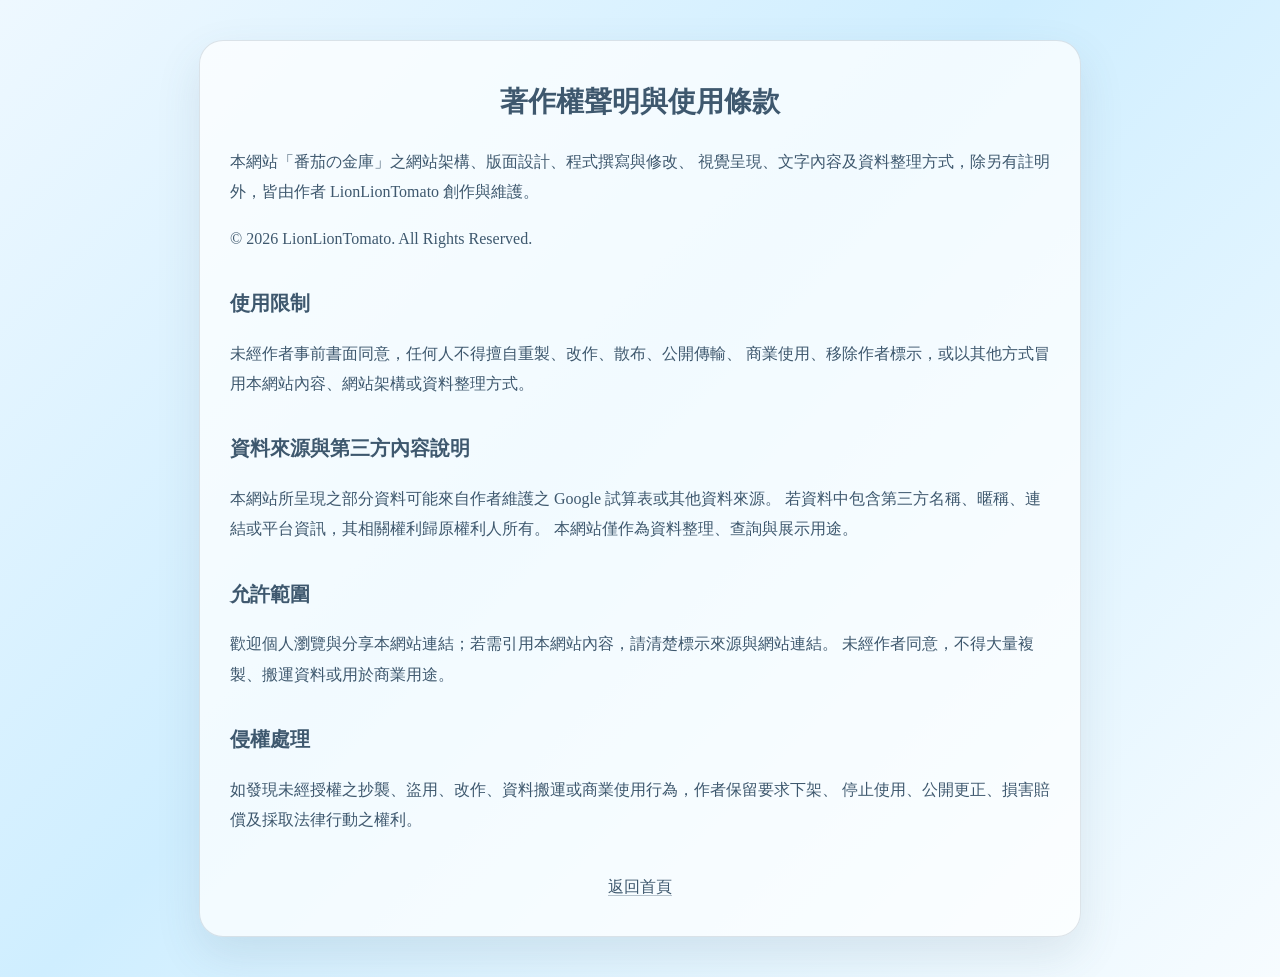
==== copyright.html @ da434c0b "Rename copyright.html， to copyright.html" ====
<!DOCTYPE html>
<html lang="zh-Hant">
<head>
  <meta charset="UTF-8">
  <title>著作權聲明｜番茄の金庫</title>
  <meta name="viewport" content="width=device-width, initial-scale=1.0">

  <style>
    body{
      margin:0;
      min-height:100vh;
      padding:40px 20px;
      box-sizing:border-box;
      font-family:"Noto Serif TC",serif;
      line-height:1.9;
      color:#3e586e;
      background:linear-gradient(135deg,#eef8ff 0%,#cfeeff 45%,#f7fcff 100%);
    }

    .page{
      max-width:820px;
      margin:0 auto;
      background:rgba(255,255,255,.72);
      border:1px solid rgba(62,88,110,.16);
      border-radius:24px;
      padding:34px 30px;
      box-shadow:0 18px 45px rgba(62,88,110,.12);
    }

    h1{
      margin-top:0;
      font-size:28px;
      text-align:center;
    }

    h2{
      margin-top:30px;
      font-size:20px;
    }

    p{
      font-size:16px;
    }

    a{
      color:#3e586e;
      text-decoration:none;
      border-bottom:1px solid rgba(62,88,110,.35);
    }

    .back{
      margin-top:36px;
      text-align:center;
    }
  </style>
</head>

<body>
  <div class="page">
    <h1>著作權聲明與使用條款</h1>

    <p>
      本網站「番茄の金庫」之網站架構、版面設計、程式撰寫與修改、
      視覺呈現、文字內容及資料整理方式，除另有註明外，皆由作者
      LionLionTomato 創作與維護。
    </p>

    <p>
      © 2026 LionLionTomato. All Rights Reserved.
    </p>

    <h2>使用限制</h2>
    <p>
      未經作者事前書面同意，任何人不得擅自重製、改作、散布、公開傳輸、
      商業使用、移除作者標示，或以其他方式冒用本網站內容、網站架構或資料整理方式。
    </p>

    <h2>資料來源與第三方內容說明</h2>
    <p>
      本網站所呈現之部分資料可能來自作者維護之 Google 試算表或其他資料來源。
      若資料中包含第三方名稱、暱稱、連結或平台資訊，其相關權利歸原權利人所有。
      本網站僅作為資料整理、查詢與展示用途。
    </p>

    <h2>允許範圍</h2>
    <p>
      歡迎個人瀏覽與分享本網站連結；若需引用本網站內容，請清楚標示來源與網站連結。
      未經作者同意，不得大量複製、搬運資料或用於商業用途。
    </p>

    <h2>侵權處理</h2>
    <p>
      如發現未經授權之抄襲、盜用、改作、資料搬運或商業使用行為，作者保留要求下架、
      停止使用、公開更正、損害賠償及採取法律行動之權利。
    </p>

    <div class="back">
      <a href="index.html">返回首頁</a>
    </div>
  </div>
</body>
</html>
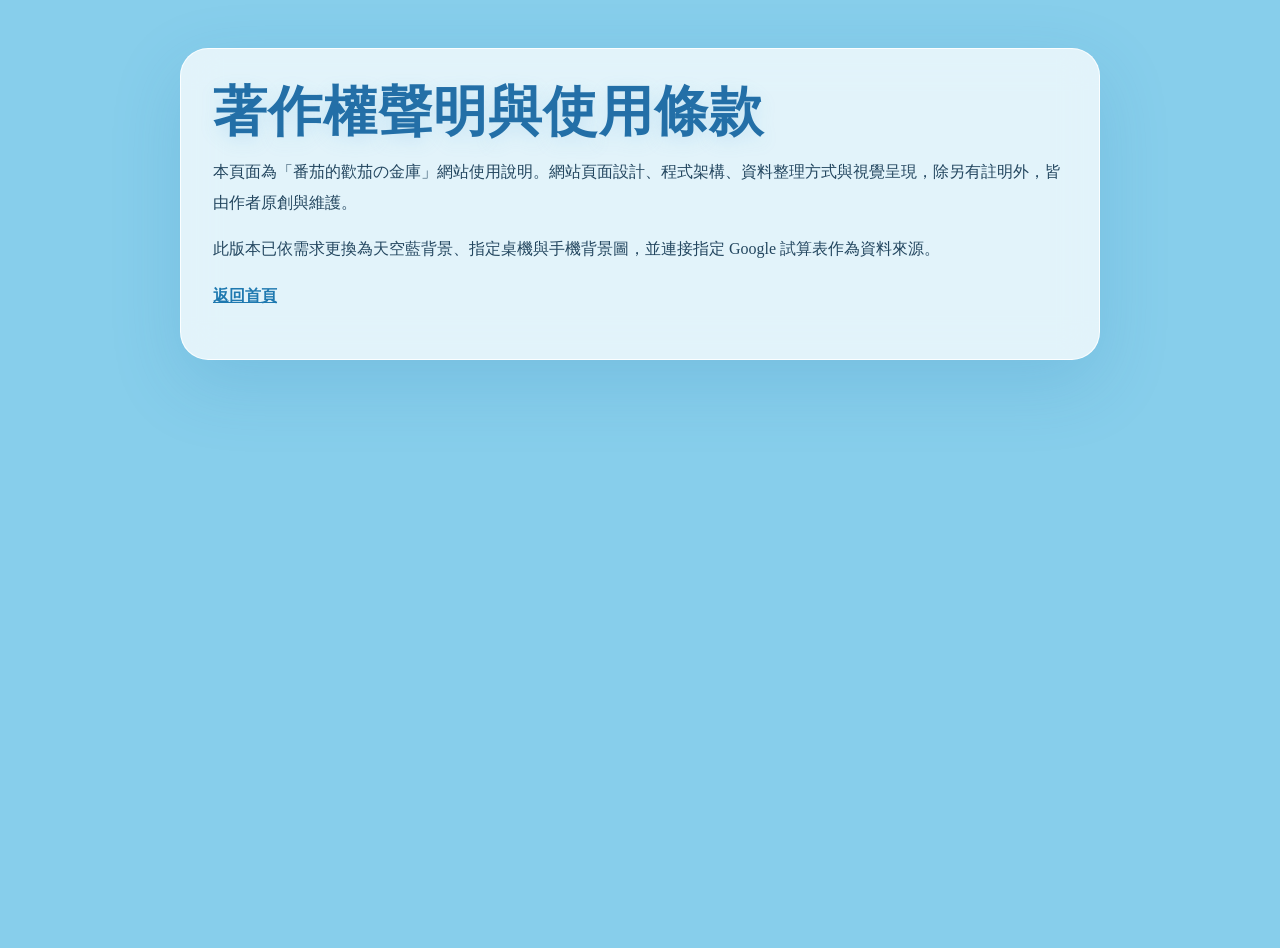
==== commit f5c8258b: "Add files via upload" ====
--- a/copyright.html
+++ b/copyright.html
@@ -1,102 +1,23 @@
-<!DOCTYPE html>
+<!doctype html>
 <html lang="zh-Hant">
 <head>
-  <meta charset="UTF-8">
-  <title>著作權聲明｜番茄の金庫</title>
-  <meta name="viewport" content="width=device-width, initial-scale=1.0">
-
+  <meta charset="utf-8" />
+  <meta name="viewport" content="width=device-width, initial-scale=1" />
+  <title>著作權聲明與使用條款｜番茄的歡茄の金庫</title>
+  <link rel="stylesheet" href="style.css" />
   <style>
-    body{
-      margin:0;
-      min-height:100vh;
-      padding:40px 20px;
-      box-sizing:border-box;
-      font-family:"Noto Serif TC",serif;
-      line-height:1.9;
-      color:#3e586e;
-      background:linear-gradient(135deg,#eef8ff 0%,#cfeeff 45%,#f7fcff 100%);
-    }
-
-    .page{
-      max-width:820px;
-      margin:0 auto;
-      background:rgba(255,255,255,.72);
-      border:1px solid rgba(62,88,110,.16);
-      border-radius:24px;
-      padding:34px 30px;
-      box-shadow:0 18px 45px rgba(62,88,110,.12);
-    }
-
-    h1{
-      margin-top:0;
-      font-size:28px;
-      text-align:center;
-    }
-
-    h2{
-      margin-top:30px;
-      font-size:20px;
-    }
-
-    p{
-      font-size:16px;
-    }
-
-    a{
-      color:#3e586e;
-      text-decoration:none;
-      border-bottom:1px solid rgba(62,88,110,.35);
-    }
-
-    .back{
-      margin-top:36px;
-      text-align:center;
-    }
+    .legal-page { width:min(920px, calc(100% - 32px)); margin:48px auto; padding:32px; }
+    .legal-page h1 { font-size:clamp(30px, 5vw, 54px); }
+    .legal-page p, .legal-page li { line-height:1.9; color:var(--ink); }
+    .legal-page a { color:#1f79b0; font-weight:900; }
   </style>
 </head>
-
 <body>
-  <div class="page">
+  <main class="panel legal-page">
     <h1>著作權聲明與使用條款</h1>
-
-    <p>
-      本網站「番茄の金庫」之網站架構、版面設計、程式撰寫與修改、
-      視覺呈現、文字內容及資料整理方式，除另有註明外，皆由作者
-      LionLionTomato 創作與維護。
-    </p>
-
-    <p>
-      © 2026 LionLionTomato. All Rights Reserved.
-    </p>
-
-    <h2>使用限制</h2>
-    <p>
-      未經作者事前書面同意，任何人不得擅自重製、改作、散布、公開傳輸、
-      商業使用、移除作者標示，或以其他方式冒用本網站內容、網站架構或資料整理方式。
-    </p>
-
-    <h2>資料來源與第三方內容說明</h2>
-    <p>
-      本網站所呈現之部分資料可能來自作者維護之 Google 試算表或其他資料來源。
-      若資料中包含第三方名稱、暱稱、連結或平台資訊，其相關權利歸原權利人所有。
-      本網站僅作為資料整理、查詢與展示用途。
-    </p>
-
-    <h2>允許範圍</h2>
-    <p>
-      歡迎個人瀏覽與分享本網站連結；若需引用本網站內容，請清楚標示來源與網站連結。
-      未經作者同意，不得大量複製、搬運資料或用於商業用途。
-    </p>
-
-    <h2>侵權處理</h2>
-    <p>
-      如發現未經授權之抄襲、盜用、改作、資料搬運或商業使用行為，作者保留要求下架、
-      停止使用、公開更正、損害賠償及採取法律行動之權利。
-    </p>
-
-    <div class="back">
-      <a href="index.html">返回首頁</a>
-    </div>
-  </div>
+    <p>本頁面為「番茄的歡茄の金庫」網站使用說明。網站頁面設計、程式架構、資料整理方式與視覺呈現，除另有註明外，皆由作者原創與維護。</p>
+    <p>此版本已依需求更換為天空藍背景、指定桌機與手機背景圖，並連接指定 Google 試算表作為資料來源。</p>
+    <p><a href="index.html">返回首頁</a></p>
+  </main>
 </body>
 </html>
--- a/style.css
+++ b/style.css
@@ -0,0 +1,363 @@
+:root {
+  --sky-50: #f4fbff;
+  --sky-100: #e8f7ff;
+  --sky-200: #c9ecff;
+  --sky-300: #8ed6f7;
+  --sky-500: #38a9e8;
+  --sky-bg: #87ceeb;
+  --ink: #23465f;
+  --ink-soft: #58718a;
+  --paper: rgba(255, 255, 255, 0.76);
+  --paper-solid: #fbfdff;
+  --line: rgba(85, 151, 189, 0.22);
+  --shadow: 0 24px 70px rgba(41, 122, 178, 0.18);
+  --radius: 28px;
+}
+
+* { box-sizing: border-box; }
+html { scroll-behavior: smooth; }
+
+body {
+  margin: 0;
+  min-height: 100vh;
+  color: var(--ink);
+  font-family: "Noto Serif TC", "DFKai-SB", "KaiTi", serif;
+  overflow-x: hidden;
+  position: relative;
+  background-color: var(--sky-bg);
+  background-image:
+    linear-gradient(rgba(135, 206, 235, 0.16), rgba(135, 206, 235, 0.16)),
+    url("./bg-desktop.jpg");
+  background-size: cover;
+  background-position: center center;
+  background-repeat: no-repeat;
+  background-attachment: fixed;
+}
+
+body::before { display: none; }
+
+.sky-glow {
+  position: fixed;
+  width: 54vw;
+  height: 54vw;
+  left: -18vw;
+  top: -20vw;
+  border-radius: 50%;
+  background: rgba(255, 255, 255, 0.28);
+  filter: blur(4px);
+  pointer-events: none;
+}
+
+.mist {
+  position: fixed;
+  left: -15%;
+  right: -15%;
+  height: 220px;
+  border-radius: 50%;
+  pointer-events: none;
+  filter: blur(10px);
+  opacity: 0.28;
+  animation: drift 18s ease-in-out infinite alternate;
+}
+
+.mist-a {
+  top: 220px;
+  background: radial-gradient(ellipse, rgba(255,255,255,.35), transparent 68%);
+}
+
+.mist-b {
+  bottom: 60px;
+  background: radial-gradient(ellipse, rgba(189,232,255,.32), transparent 70%);
+  animation-duration: 24s;
+}
+
+@keyframes drift {
+  from { transform: translateX(-3%) translateY(0); }
+  to { transform: translateX(5%) translateY(-18px); }
+}
+
+.floating-icons {
+  position: fixed;
+  inset: 0;
+  pointer-events: none;
+  overflow: hidden;
+  z-index: 1;
+}
+
+.floating-icons span {
+  position: absolute;
+  left: var(--x);
+  bottom: -80px;
+  font-size: clamp(22px, 3vw, 42px);
+  opacity: 0.24;
+  animation: floatUp var(--duration) linear infinite;
+  animation-delay: var(--delay);
+}
+
+@keyframes floatUp {
+  0% { transform: translateY(0) rotate(0deg); opacity: 0; }
+  12% { opacity: 0.24; }
+  70% { opacity: 0.22; }
+  100% { transform: translateY(-115vh) rotate(28deg); opacity: 0; }
+}
+
+.page-shell {
+  position: relative;
+  z-index: 2;
+  width: min(1160px, calc(100% - 32px));
+  margin: 0 auto;
+  padding: 46px 0 34px;
+}
+
+.panel {
+  background: var(--paper);
+  backdrop-filter: blur(18px);
+  -webkit-backdrop-filter: blur(18px);
+  border: 1px solid rgba(255,255,255,.86);
+  box-shadow: var(--shadow);
+  border-radius: var(--radius);
+}
+
+.hero {
+  min-height: 390px;
+  padding: clamp(30px, 6vw, 68px);
+  position: relative;
+  overflow: hidden;
+  text-align: center;
+  border-bottom: 1px solid rgba(38, 123, 177, .13);
+}
+
+.hero::before,
+.hero::after {
+  content: "";
+  position: absolute;
+  inset: 24px;
+  border: 1px solid rgba(65, 139, 181, .24);
+  border-radius: 24px;
+  pointer-events: none;
+}
+
+.hero::after {
+  inset: 38px;
+  border-style: dashed;
+  opacity: .5;
+}
+
+.seal {
+  width: 72px;
+  height: 72px;
+  margin: 0 auto 12px;
+  display: grid;
+  place-items: center;
+  border-radius: 20px;
+  background: linear-gradient(135deg, #58b9e9, #b9eaff);
+  color: #fff;
+  font-family: "Ma Shan Zheng", "DFKai-SB", serif;
+  font-size: 26px;
+  box-shadow: 0 14px 32px rgba(61, 165, 217, .26);
+  transform: rotate(-6deg);
+}
+
+.eyebrow {
+  margin: 0 0 10px;
+  letter-spacing: .18em;
+  text-transform: uppercase;
+  font-size: 12px;
+  color: #4b91bd;
+  font-weight: 700;
+}
+
+h1, h2 {
+  margin: 0;
+  font-family: "Noto Sans TC", "Noto Serif TC", "Microsoft JhengHei", sans-serif;
+  letter-spacing: .03em;
+  font-weight: 800;
+}
+
+h1 {
+  font-size: clamp(40px, 7.2vw, 82px);
+  line-height: 1.12;
+  color: #236fa7;
+  font-weight: 900;
+  letter-spacing: .02em;
+  text-shadow: 0 6px 18px rgba(77, 159, 210, .18);
+}
+
+.subtitle {
+  margin: 20px auto 0;
+  max-width: 680px;
+  color: var(--ink-soft);
+  font-size: 18px;
+  line-height: 1.8;
+}
+
+.search-card {
+  width: min(720px, 100%);
+  margin: 30px auto 0;
+  padding: 18px;
+  border-radius: 24px;
+  background: rgba(255, 255, 255, .72);
+  border: 1px solid rgba(255, 255, 255, .9);
+  box-shadow: 0 15px 40px rgba(49, 136, 185, .12);
+  text-align: left;
+}
+
+.search-card label {
+  display: block;
+  margin: 0 0 8px 8px;
+  font-weight: 900;
+  color: #2e668d;
+}
+
+.search-row {
+  display: grid;
+  grid-template-columns: 1fr auto;
+  gap: 10px;
+}
+
+input[type="search"] {
+  width: 100%;
+  border: 1px solid rgba(65, 145, 190, .28);
+  background: rgba(248, 253, 255, .94);
+  color: var(--ink);
+  font: inherit;
+  font-size: 18px;
+  border-radius: 18px;
+  padding: 15px 18px;
+  outline: none;
+  transition: .2s ease;
+}
+
+input[type="search"]:focus {
+  border-color: rgba(33, 132, 193, .72);
+  box-shadow: 0 0 0 4px rgba(96, 184, 235, .20);
+}
+
+button {
+  border: 0;
+  border-radius: 18px;
+  padding: 0 22px;
+  font: inherit;
+  font-weight: 900;
+  color: white;
+  cursor: pointer;
+  background: linear-gradient(135deg, #42a7dd, #7ccff4);
+  box-shadow: 0 12px 26px rgba(38, 130, 184, .22);
+  transition: transform .2s ease, box-shadow .2s ease;
+}
+
+button:hover {
+  transform: translateY(-2px);
+  box-shadow: 0 16px 32px rgba(38, 130, 184, .28);
+}
+
+.result-text {
+  margin: 10px 8px 0;
+  color: var(--ink-soft);
+  line-height: 1.6;
+}
+
+.content-panel {
+  margin-top: 18px;
+  padding: clamp(20px, 4vw, 34px);
+}
+
+.table-wrap {
+  overflow-x: auto;
+  border-radius: 22px;
+  border: 1px solid var(--line);
+  background: rgba(255,255,255,.58);
+}
+
+table {
+  width: 100%;
+  border-collapse: collapse;
+  min-width: 760px;
+}
+
+th, td {
+  padding: 16px 14px;
+  text-align: center;
+  border-bottom: 1px solid rgba(72, 139, 180, .13);
+}
+
+th {
+  font-size: 15px;
+  letter-spacing: .08em;
+  color: #fff;
+  font-weight: 900;
+  white-space: nowrap;
+}
+
+td {
+  font-size: 17px;
+  color: #2d4d65;
+}
+
+tbody tr:hover {
+  background: rgba(231, 248, 255, .58);
+}
+
+.col-name { background: linear-gradient(135deg, #5ab7e5, #79cff5); }
+.col-diamond { background: linear-gradient(135deg, #64c6d7, #a1e9f0); }
+.col-song { background: linear-gradient(135deg, #8db7f1, #bfd8ff); }
+.col-bomb { background: linear-gradient(135deg, #eeb6ca, #ffd6e3); }
+.col-total { background: linear-gradient(135deg, #e1bd6d, #ffe4a3); }
+
+.name-cell {
+  font-weight: 900;
+  color: #205b84;
+}
+
+.empty-row td {
+  padding: 36px 16px;
+  color: var(--ink-soft);
+  border: 1px dashed rgba(64, 142, 190, .35);
+  background: rgba(255,255,255,.45);
+}
+
+.site-footer {
+  position: relative;
+  z-index: 2;
+  max-width: 980px;
+  margin: 36px auto 24px;
+  padding: 22px 18px;
+  text-align: center;
+  font-family: "Noto Serif TC", "Noto Sans TC", serif;
+  color: rgba(35, 70, 95, .78);
+  font-size: 14px;
+  line-height: 1.8;
+}
+
+.site-footer p { margin: 4px 0; }
+
+.site-footer a {
+  color: rgba(35, 70, 95, .92);
+  text-decoration: none;
+  border-bottom: 1px solid rgba(35, 70, 95, .35);
+}
+
+.site-footer a:hover { opacity: .75; }
+
+@media (max-width: 640px) {
+  body {
+    background-color: var(--sky-bg);
+    background-image:
+      linear-gradient(rgba(135, 206, 235, 0.12), rgba(135, 206, 235, 0.12)),
+      url("./bg-mobile.jpg");
+    background-size: cover;
+    background-position: center top;
+    background-repeat: no-repeat;
+    background-attachment: scroll;
+  }
+
+  .page-shell {
+    width: min(100% - 20px, 1160px);
+    padding-top: 18px;
+  }
+
+  .hero { padding: 28px 18px; }
+  .search-row { grid-template-columns: 1fr; }
+  button { min-height: 52px; }
+  th, td { padding: 13px 10px; }
+}
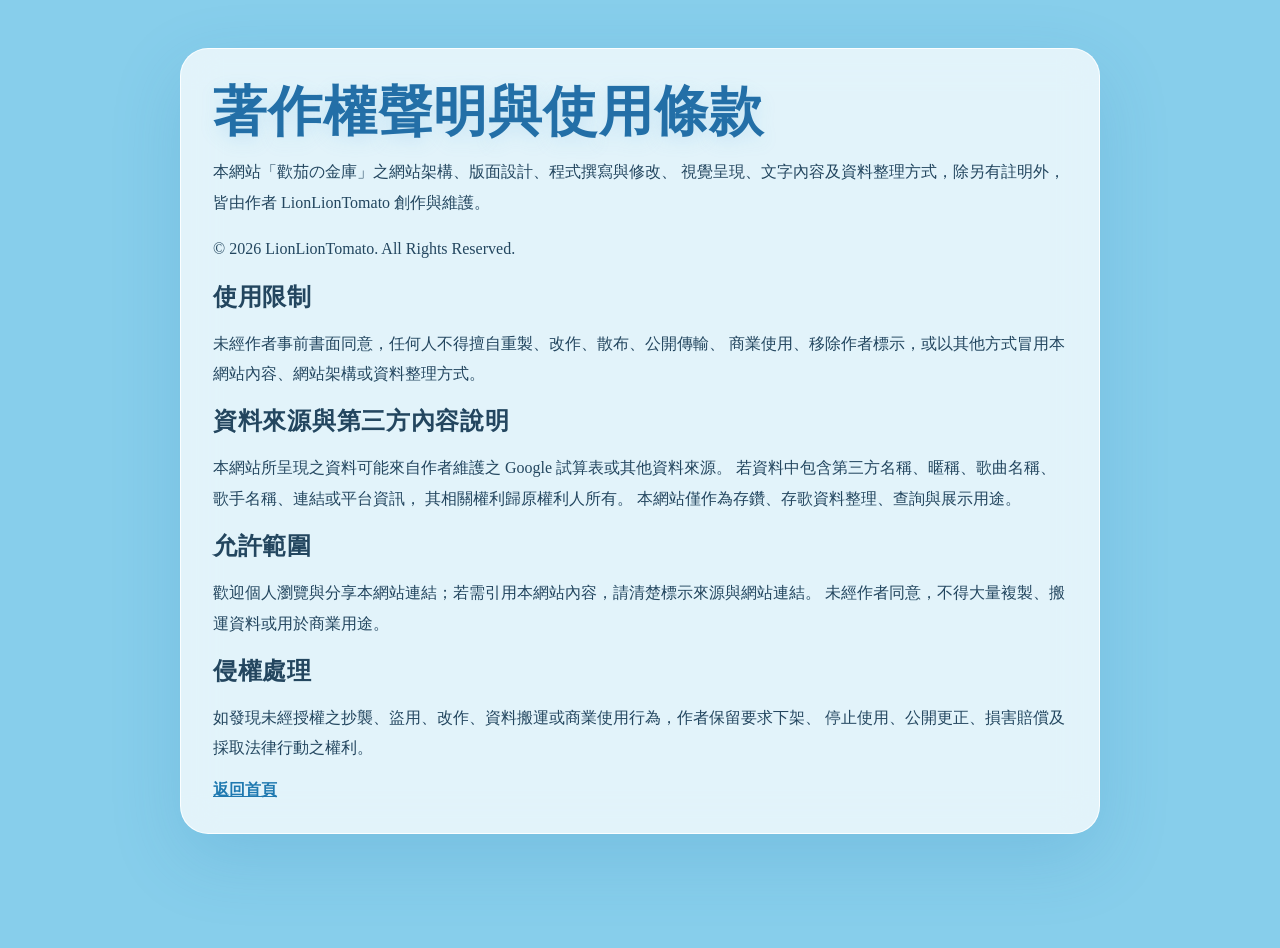
==== commit 8e12cb96: "Update copyright.html" ====
--- a/copyright.html
+++ b/copyright.html
@@ -3,7 +3,7 @@
 <head>
   <meta charset="utf-8" />
   <meta name="viewport" content="width=device-width, initial-scale=1" />
-  <title>著作權聲明與使用條款｜番茄的歡茄の金庫</title>
+  <title>著作權聲明與使用條款｜歡茄の金庫</title>
   <link rel="stylesheet" href="style.css" />
   <style>
     .legal-page { width:min(920px, calc(100% - 32px)); margin:48px auto; padding:32px; }
@@ -15,9 +15,46 @@
 <body>
   <main class="panel legal-page">
     <h1>著作權聲明與使用條款</h1>
-    <p>本頁面為「番茄的歡茄の金庫」網站使用說明。網站頁面設計、程式架構、資料整理方式與視覺呈現，除另有註明外，皆由作者原創與維護。</p>
-    <p>此版本已依需求更換為天空藍背景、指定桌機與手機背景圖，並連接指定 Google 試算表作為資料來源。</p>
-    <p><a href="index.html">返回首頁</a></p>
-  </main>
+
+    <p>
+      本網站「歡茄の金庫」之網站架構、版面設計、程式撰寫與修改、
+      視覺呈現、文字內容及資料整理方式，除另有註明外，皆由作者
+      LionLionTomato 創作與維護。
+    </p>
+
+    <p>
+      © 2026 LionLionTomato. All Rights Reserved.
+    </p>
+
+    <h2>使用限制</h2>
+    <p>
+      未經作者事前書面同意，任何人不得擅自重製、改作、散布、公開傳輸、
+      商業使用、移除作者標示，或以其他方式冒用本網站內容、網站架構或資料整理方式。
+    </p>
+
+    <h2>資料來源與第三方內容說明</h2>
+    <p>
+      本網站所呈現之資料可能來自作者維護之 Google 試算表或其他資料來源。
+      若資料中包含第三方名稱、暱稱、歌曲名稱、歌手名稱、連結或平台資訊，
+      其相關權利歸原權利人所有。
+      本網站僅作為存鑽、存歌資料整理、查詢與展示用途。
+    </p>
+
+    <h2>允許範圍</h2>
+    <p>
+      歡迎個人瀏覽與分享本網站連結；若需引用本網站內容，請清楚標示來源與網站連結。
+      未經作者同意，不得大量複製、搬運資料或用於商業用途。
+    </p>
+
+    <h2>侵權處理</h2>
+    <p>
+      如發現未經授權之抄襲、盜用、改作、資料搬運或商業使用行為，作者保留要求下架、
+      停止使用、公開更正、損害賠償及採取法律行動之權利。
+    </p>
+
+    <div class="back">
+      <a href="index.html">返回首頁</a>
+    </div>
+  </div>
 </body>
 </html>
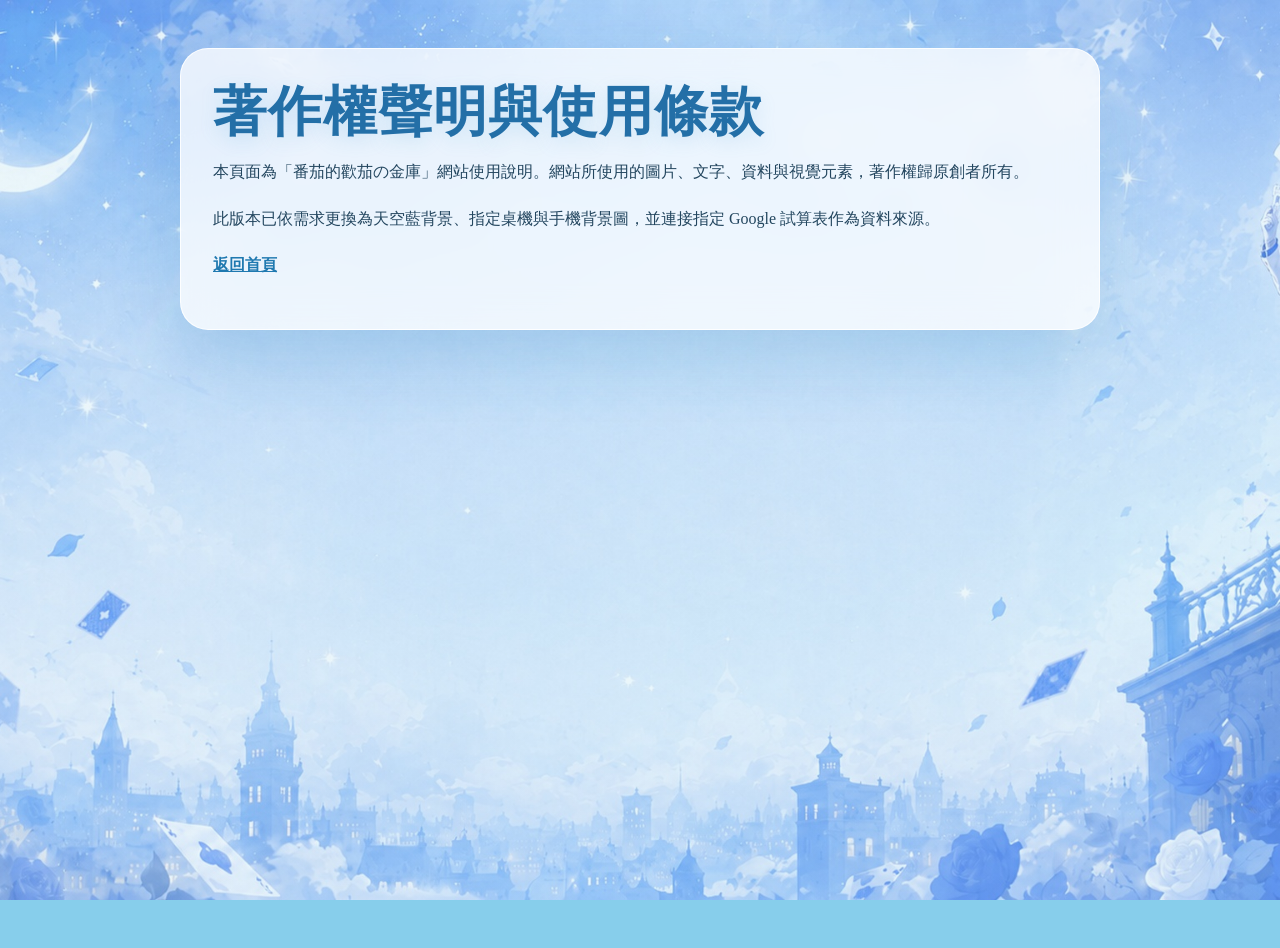
==== commit d969f35b: "Add files via upload" ====
--- a/copyright.html
+++ b/copyright.html
@@ -3,7 +3,7 @@
 <head>
   <meta charset="utf-8" />
   <meta name="viewport" content="width=device-width, initial-scale=1" />
-  <title>著作權聲明與使用條款｜歡茄の金庫</title>
+  <title>著作權聲明與使用條款｜番茄的歡茄の金庫</title>
   <link rel="stylesheet" href="style.css" />
   <style>
     .legal-page { width:min(920px, calc(100% - 32px)); margin:48px auto; padding:32px; }
@@ -15,46 +15,9 @@
 <body>
   <main class="panel legal-page">
     <h1>著作權聲明與使用條款</h1>
-
-    <p>
-      本網站「歡茄の金庫」之網站架構、版面設計、程式撰寫與修改、
-      視覺呈現、文字內容及資料整理方式，除另有註明外，皆由作者
-      LionLionTomato 創作與維護。
-    </p>
-
-    <p>
-      © 2026 LionLionTomato. All Rights Reserved.
-    </p>
-
-    <h2>使用限制</h2>
-    <p>
-      未經作者事前書面同意，任何人不得擅自重製、改作、散布、公開傳輸、
-      商業使用、移除作者標示，或以其他方式冒用本網站內容、網站架構或資料整理方式。
-    </p>
-
-    <h2>資料來源與第三方內容說明</h2>
-    <p>
-      本網站所呈現之資料可能來自作者維護之 Google 試算表或其他資料來源。
-      若資料中包含第三方名稱、暱稱、歌曲名稱、歌手名稱、連結或平台資訊，
-      其相關權利歸原權利人所有。
-      本網站僅作為存鑽、存歌資料整理、查詢與展示用途。
-    </p>
-
-    <h2>允許範圍</h2>
-    <p>
-      歡迎個人瀏覽與分享本網站連結；若需引用本網站內容，請清楚標示來源與網站連結。
-      未經作者同意，不得大量複製、搬運資料或用於商業用途。
-    </p>
-
-    <h2>侵權處理</h2>
-    <p>
-      如發現未經授權之抄襲、盜用、改作、資料搬運或商業使用行為，作者保留要求下架、
-      停止使用、公開更正、損害賠償及採取法律行動之權利。
-    </p>
-
-    <div class="back">
-      <a href="index.html">返回首頁</a>
-    </div>
-  </div>
+    <p>本頁面為「番茄的歡茄の金庫」網站使用說明。網站所使用的圖片、文字、資料與視覺元素，著作權歸原創者所有。</p>
+    <p>此版本已依需求更換為天空藍背景、指定桌機與手機背景圖，並連接指定 Google 試算表作為資料來源。</p>
+    <p><a href="index.html">返回首頁</a></p>
+  </main>
 </body>
 </html>
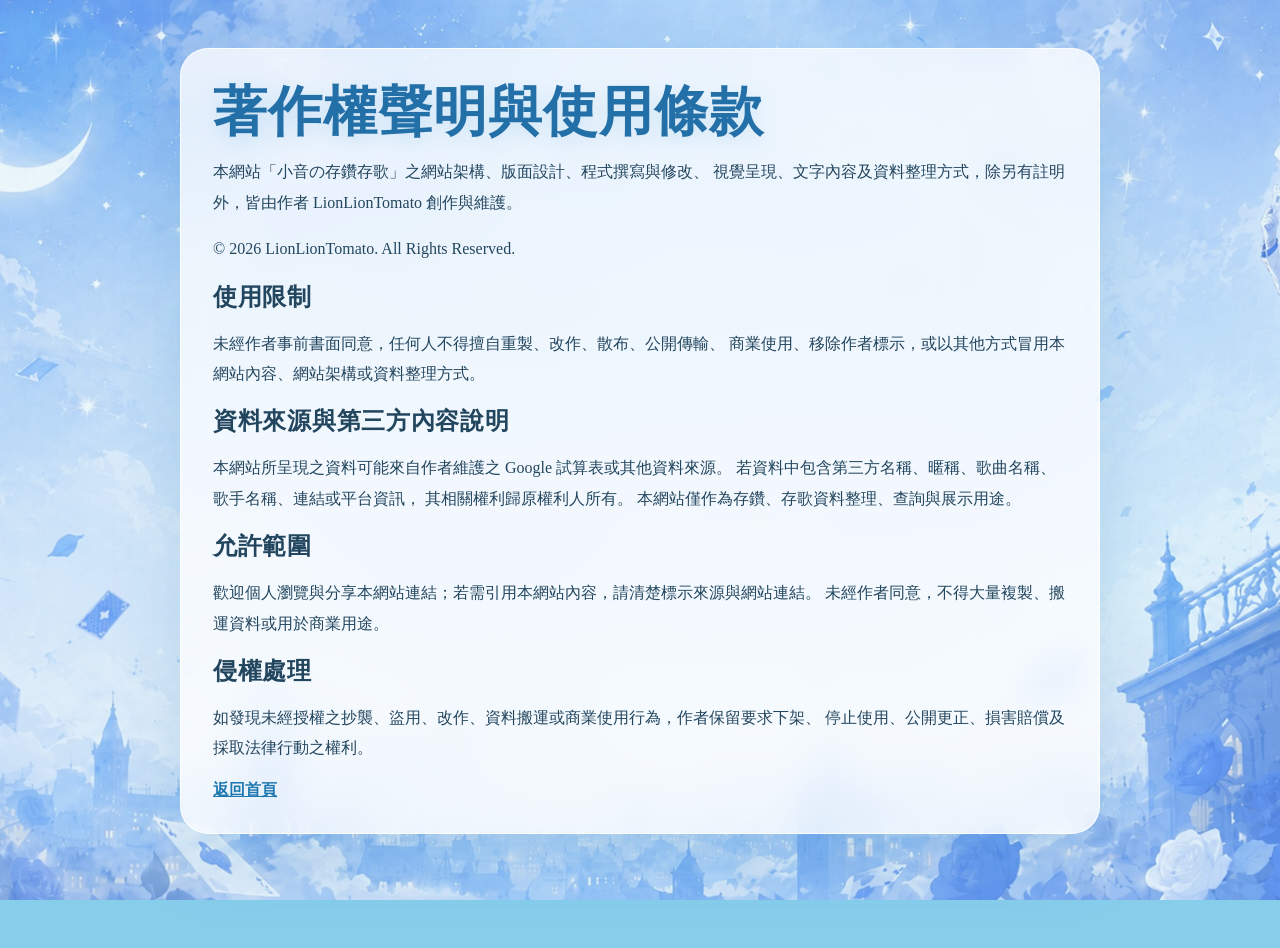
==== commit b7b36a87: "Update copyright.html" ====
--- a/copyright.html
+++ b/copyright.html
@@ -3,7 +3,7 @@
 <head>
   <meta charset="utf-8" />
   <meta name="viewport" content="width=device-width, initial-scale=1" />
-  <title>著作權聲明與使用條款｜番茄的歡茄の金庫</title>
+  <title>著作權聲明與使用條款｜歡茄の金庫</title>
   <link rel="stylesheet" href="style.css" />
   <style>
     .legal-page { width:min(920px, calc(100% - 32px)); margin:48px auto; padding:32px; }
@@ -15,9 +15,46 @@
 <body>
   <main class="panel legal-page">
     <h1>著作權聲明與使用條款</h1>
-    <p>本頁面為「番茄的歡茄の金庫」網站使用說明。網站所使用的圖片、文字、資料與視覺元素，著作權歸原創者所有。</p>
-    <p>此版本已依需求更換為天空藍背景、指定桌機與手機背景圖，並連接指定 Google 試算表作為資料來源。</p>
-    <p><a href="index.html">返回首頁</a></p>
-  </main>
+
+    <p>
+      本網站「小音の存鑽存歌」之網站架構、版面設計、程式撰寫與修改、
+      視覺呈現、文字內容及資料整理方式，除另有註明外，皆由作者
+      LionLionTomato 創作與維護。
+    </p>
+
+    <p>
+      © 2026 LionLionTomato. All Rights Reserved.
+    </p>
+
+    <h2>使用限制</h2>
+    <p>
+      未經作者事前書面同意，任何人不得擅自重製、改作、散布、公開傳輸、
+      商業使用、移除作者標示，或以其他方式冒用本網站內容、網站架構或資料整理方式。
+    </p>
+
+    <h2>資料來源與第三方內容說明</h2>
+    <p>
+      本網站所呈現之資料可能來自作者維護之 Google 試算表或其他資料來源。
+      若資料中包含第三方名稱、暱稱、歌曲名稱、歌手名稱、連結或平台資訊，
+      其相關權利歸原權利人所有。
+      本網站僅作為存鑽、存歌資料整理、查詢與展示用途。
+    </p>
+
+    <h2>允許範圍</h2>
+    <p>
+      歡迎個人瀏覽與分享本網站連結；若需引用本網站內容，請清楚標示來源與網站連結。
+      未經作者同意，不得大量複製、搬運資料或用於商業用途。
+    </p>
+
+    <h2>侵權處理</h2>
+    <p>
+      如發現未經授權之抄襲、盜用、改作、資料搬運或商業使用行為，作者保留要求下架、
+      停止使用、公開更正、損害賠償及採取法律行動之權利。
+    </p>
+
+    <div class="back">
+      <a href="index.html">返回首頁</a>
+    </div>
+  </div>
 </body>
 </html>
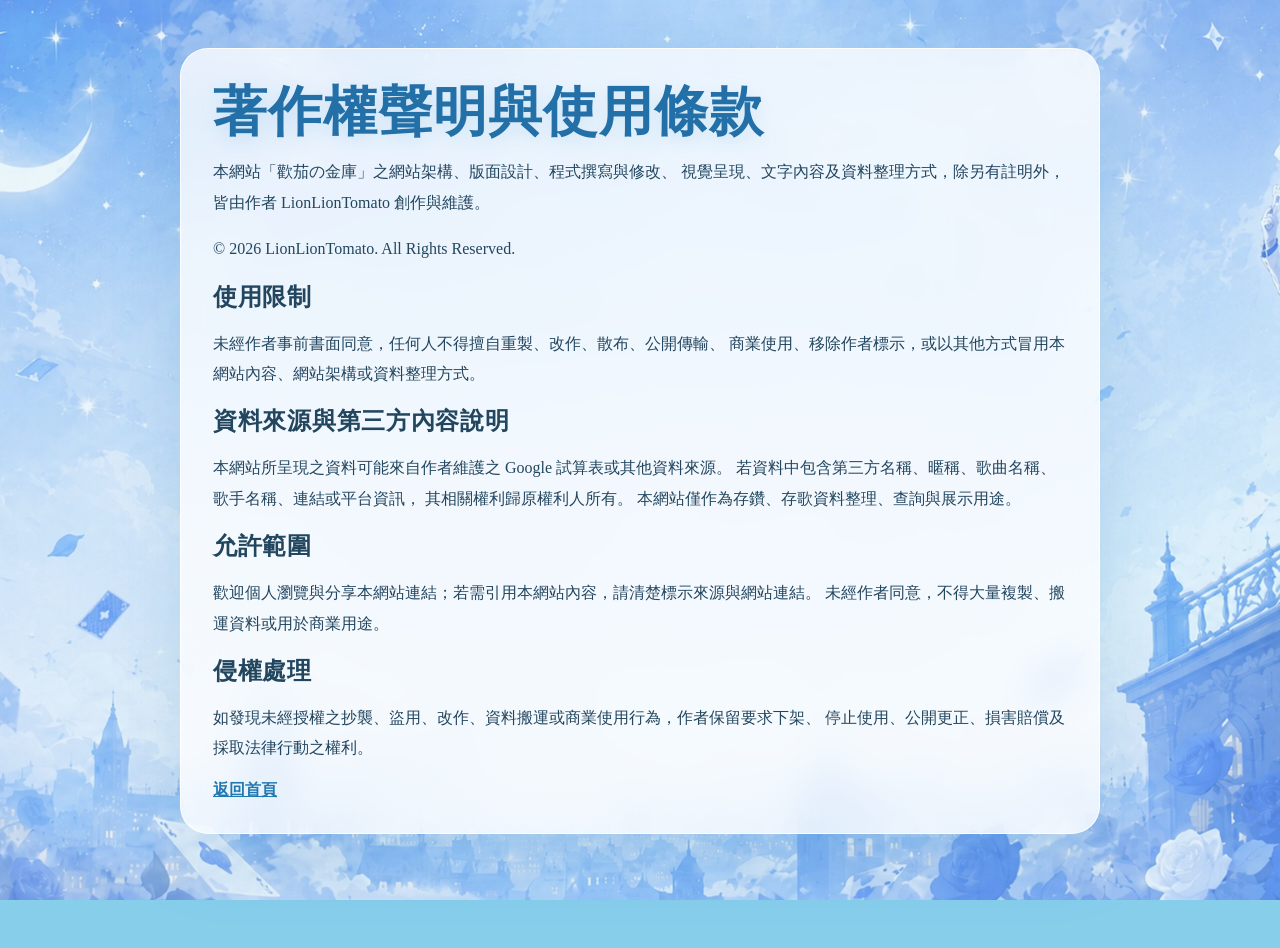
==== commit 13db02b0: "Update copyright.html" ====
--- a/copyright.html
+++ b/copyright.html
@@ -17,7 +17,7 @@
     <h1>著作權聲明與使用條款</h1>
 
     <p>
-      本網站「小音の存鑽存歌」之網站架構、版面設計、程式撰寫與修改、
+      本網站「歡茄の金庫」之網站架構、版面設計、程式撰寫與修改、
       視覺呈現、文字內容及資料整理方式，除另有註明外，皆由作者
       LionLionTomato 創作與維護。
     </p>
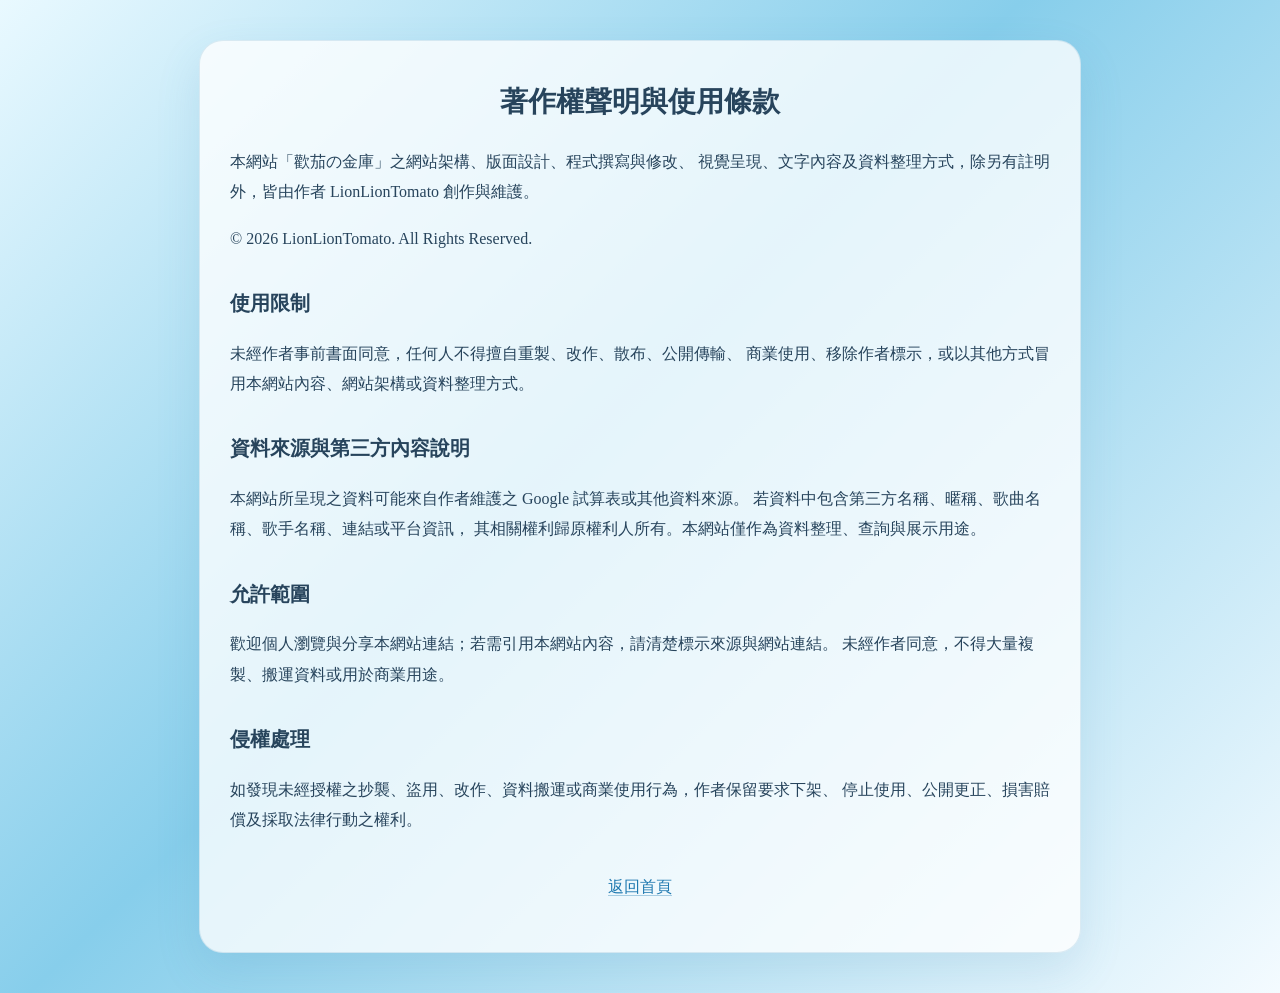
==== commit 39a9ffec: "Add files via upload" ====
--- a/copyright.html
+++ b/copyright.html
@@ -1,19 +1,38 @@
-<!doctype html>
+<!DOCTYPE html>
 <html lang="zh-Hant">
 <head>
-  <meta charset="utf-8" />
-  <meta name="viewport" content="width=device-width, initial-scale=1" />
-  <title>著作權聲明與使用條款｜歡茄の金庫</title>
-  <link rel="stylesheet" href="style.css" />
+  <meta charset="UTF-8">
+  <title>著作權聲明｜歡茄の金庫</title>
+  <meta name="viewport" content="width=device-width, initial-scale=1.0">
   <style>
-    .legal-page { width:min(920px, calc(100% - 32px)); margin:48px auto; padding:32px; }
-    .legal-page h1 { font-size:clamp(30px, 5vw, 54px); }
-    .legal-page p, .legal-page li { line-height:1.9; color:var(--ink); }
-    .legal-page a { color:#1f79b0; font-weight:900; }
+    body{
+      margin:0;
+      min-height:100vh;
+      padding:40px 20px;
+      box-sizing:border-box;
+      font-family:"Noto Serif TC","Noto Sans TC",serif;
+      line-height:1.9;
+      color:#27445c;
+      background:linear-gradient(135deg,#e9f9ff 0%,#87ceeb 45%,#f4fbff 100%);
+    }
+    .page{
+      max-width:820px;
+      margin:0 auto;
+      background:rgba(255,255,255,.78);
+      border:1px solid rgba(85,151,189,.18);
+      border-radius:24px;
+      padding:34px 30px;
+      box-shadow:0 18px 45px rgba(61,137,180,.14);
+    }
+    h1{margin-top:0;font-size:28px;text-align:center;}
+    h2{margin-top:30px;font-size:20px;}
+    p{font-size:16px;}
+    a{color:#1f79b0;text-decoration:none;border-bottom:1px solid rgba(31,121,176,.35);}
+    .back{margin-top:36px;text-align:center;}
   </style>
 </head>
 <body>
-  <main class="panel legal-page">
+  <div class="page">
     <h1>著作權聲明與使用條款</h1>
 
     <p>
@@ -22,9 +41,7 @@
       LionLionTomato 創作與維護。
     </p>
 
-    <p>
-      © 2026 LionLionTomato. All Rights Reserved.
-    </p>
+    <p>© 2026 LionLionTomato. All Rights Reserved.</p>
 
     <h2>使用限制</h2>
     <p>
@@ -36,8 +53,7 @@
     <p>
       本網站所呈現之資料可能來自作者維護之 Google 試算表或其他資料來源。
       若資料中包含第三方名稱、暱稱、歌曲名稱、歌手名稱、連結或平台資訊，
-      其相關權利歸原權利人所有。
-      本網站僅作為存鑽、存歌資料整理、查詢與展示用途。
+      其相關權利歸原權利人所有。本網站僅作為資料整理、查詢與展示用途。
     </p>
 
     <h2>允許範圍</h2>
@@ -52,9 +68,7 @@
       停止使用、公開更正、損害賠償及採取法律行動之權利。
     </p>
 
-    <div class="back">
-      <a href="index.html">返回首頁</a>
-    </div>
+    <p class="back"><a href="index.html">返回首頁</a></p>
   </div>
 </body>
 </html>
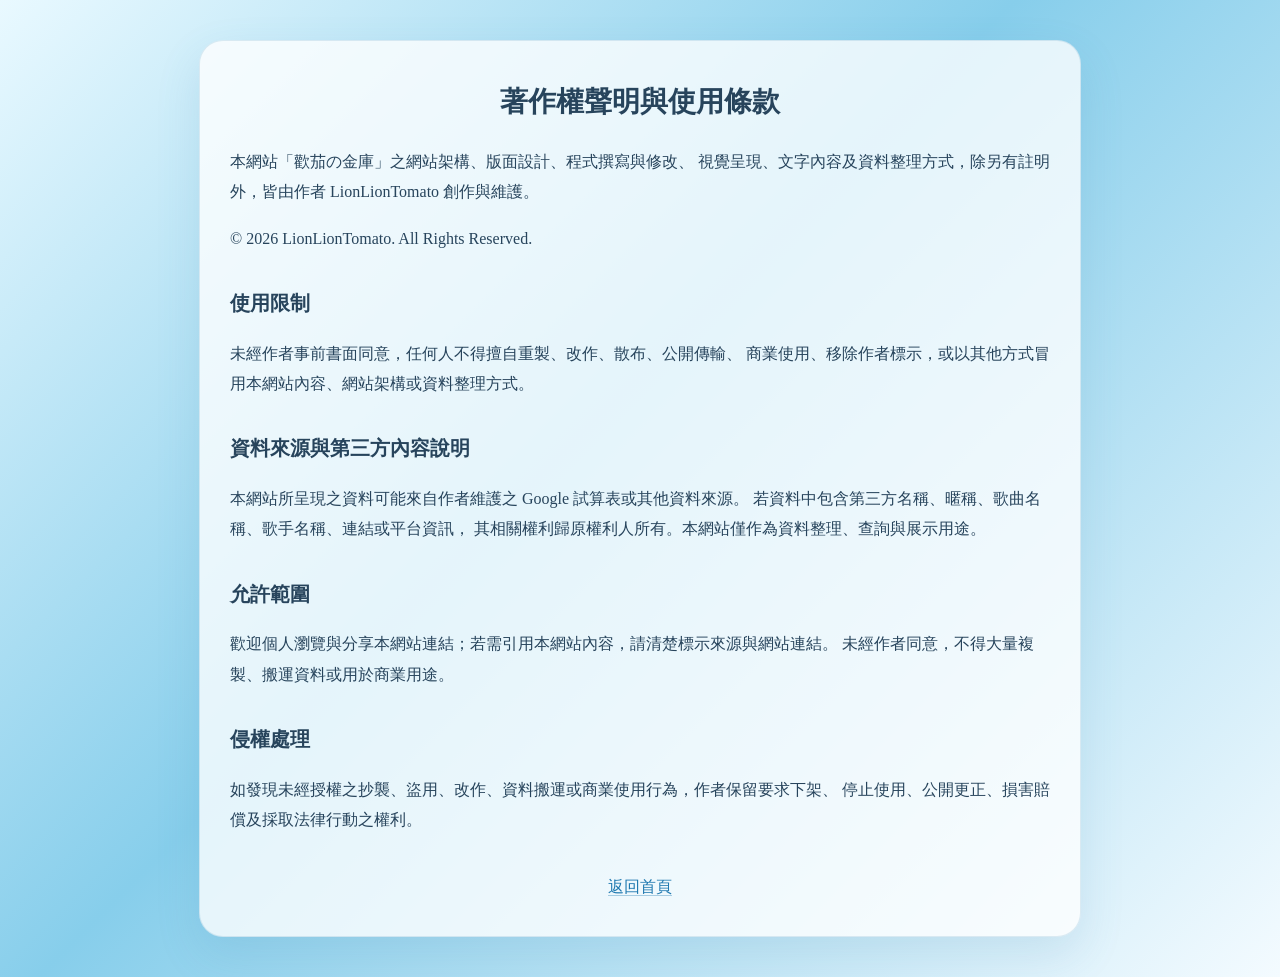
==== commit 907c8f1e: "Update copyright.html" ====
--- a/copyright.html
+++ b/copyright.html
@@ -1,38 +1,62 @@
-<!DOCTYPE html>
+<!doctype html>
 <html lang="zh-Hant">
 <head>
-  <meta charset="UTF-8">
+  <meta charset="utf-8">
+  <meta name="viewport" content="width=device-width, initial-scale=1">
   <title>著作權聲明｜歡茄の金庫</title>
-  <meta name="viewport" content="width=device-width, initial-scale=1.0">
+
   <style>
-    body{
-      margin:0;
-      min-height:100vh;
-      padding:40px 20px;
-      box-sizing:border-box;
-      font-family:"Noto Serif TC","Noto Sans TC",serif;
-      line-height:1.9;
-      color:#27445c;
-      background:linear-gradient(135deg,#e9f9ff 0%,#87ceeb 45%,#f4fbff 100%);
+    body {
+      margin: 0;
+      min-height: 100vh;
+      padding: 40px 20px;
+      box-sizing: border-box;
+      font-family: "Noto Serif TC", "Noto Sans TC", serif;
+      line-height: 1.9;
+      color: #27445c;
+      background: linear-gradient(135deg, #e9f9ff 0%, #87ceeb 45%, #f4fbff 100%);
     }
-    .page{
-      max-width:820px;
-      margin:0 auto;
-      background:rgba(255,255,255,.78);
-      border:1px solid rgba(85,151,189,.18);
-      border-radius:24px;
-      padding:34px 30px;
-      box-shadow:0 18px 45px rgba(61,137,180,.14);
+
+    .page {
+      max-width: 820px;
+      margin: 0 auto;
+      background: rgba(255, 255, 255, 0.78);
+      border: 1px solid rgba(85, 151, 189, 0.18);
+      border-radius: 24px;
+      padding: 34px 30px;
+      box-shadow: 0 18px 45px rgba(61, 137, 180, 0.14);
     }
-    h1{margin-top:0;font-size:28px;text-align:center;}
-    h2{margin-top:30px;font-size:20px;}
-    p{font-size:16px;}
-    a{color:#1f79b0;text-decoration:none;border-bottom:1px solid rgba(31,121,176,.35);}
-    .back{margin-top:36px;text-align:center;}
+
+    h1 {
+      margin-top: 0;
+      font-size: 28px;
+      text-align: center;
+    }
+
+    h2 {
+      margin-top: 30px;
+      font-size: 20px;
+    }
+
+    p {
+      font-size: 16px;
+    }
+
+    a {
+      color: #1f79b0;
+      text-decoration: none;
+      border-bottom: 1px solid rgba(31, 121, 176, 0.35);
+    }
+
+    .back {
+      margin-top: 36px;
+      text-align: center;
+    }
   </style>
 </head>
+
 <body>
-  <div class="page">
+  <main class="page">
     <h1>著作權聲明與使用條款</h1>
 
     <p>
@@ -68,7 +92,9 @@
       停止使用、公開更正、損害賠償及採取法律行動之權利。
     </p>
 
-    <p class="back"><a href="index.html">返回首頁</a></p>
-  </div>
+    <div class="back">
+      <a href="index.html">返回首頁</a>
+    </div>
+  </main>
 </body>
 </html>
